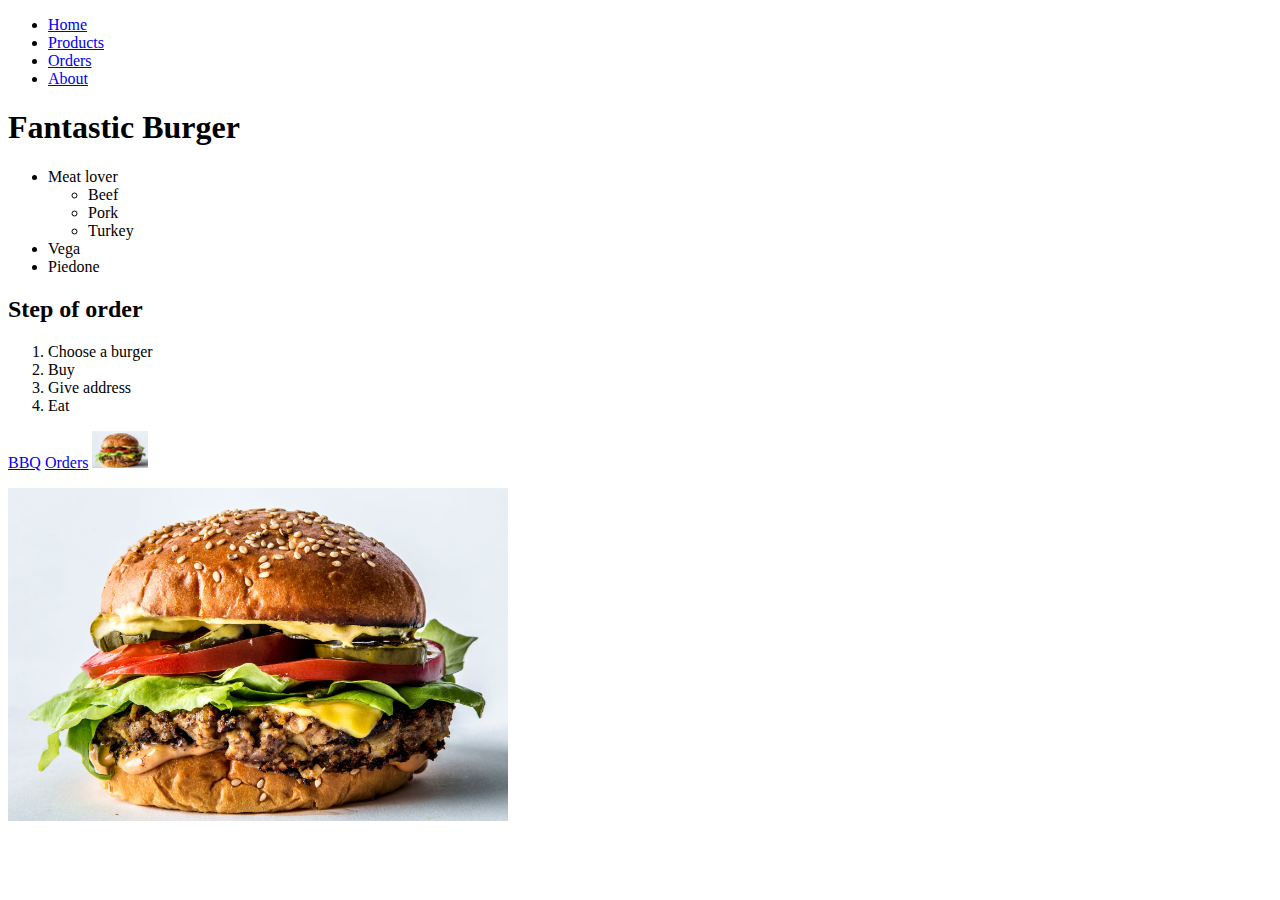
==== index.html @ 158c426a "INIT PAGE." ====
<!DOCTYPE html>
<html lang="en">
<head>
    <meta charset="UTF-8">
    <meta name="viewport" content="width=, initial-scale=1.0">
    <title>Document</title>
</head>
<body>
    <ul>
        <li>
            <a href="/">Home</a>
        </li>
        <li>
            <a href="/pages/products.html">Products</a>
        </li>
        <li>
            <a href="/pages/orders.html">Orders</a>
        </li>
        <li>
            <a href="/about.html">About</a>
        </li>
    </ul>
    <h1>Fantastic Burger</h1>
    <ul>
        <li>
            Meat lover
            <ul>
                <li>Beef</li>
                <li>Pork</li>
                <li>Turkey</li>
            </ul>
            
    </li>
        <li>Vega</li>
        <li>Piedone</li>
    </ul>
    <h2>Step of order</h2>
    <ol>
        <li>Choose a burger</li>
        <li>Buy</li>
        <li>Give address</li>
        <li>Eat</li>
    </ol>

    <a href="https://www.google.com/url?sa=i&url=https%3A%2F%2Fwww.bonappetit.com%2Frecipe%2Fveggie-burger-black-beans-mushrooms&psig=AOvVaw0fclq1XRFEXI2wZpYI6717&ust=1591698017778000&source=images&cd=vfe&ved=0CAMQjB1qFwoTCMCVm63_8ekCFQAAAAAdAAAAABAD"

    >BBQ</a>
    <a href="pages/orders.html">Orders</a>
    <a target="blank" href="https://www.google.com/url?sa=i&url=https%3A%2F%2Fwww.bonappetit.com%2Frecipe%2Fveggie-burger-black-beans-mushrooms&psig=AOvVaw0fclq1XRFEXI2wZpYI6717&ust=1591698017778000&source=images&cd=vfe&ved=0CAMQjB1qFwoTCMCVm63_8ekCFQAAAAAdAAAAABAD">
    <img width="56" src="img/burger.jpg" alt="tasty burger">
    </a>
<p></p>
    <img width="500" src="img/burger.jpg" alt="tasty burger">
</body>
</html>
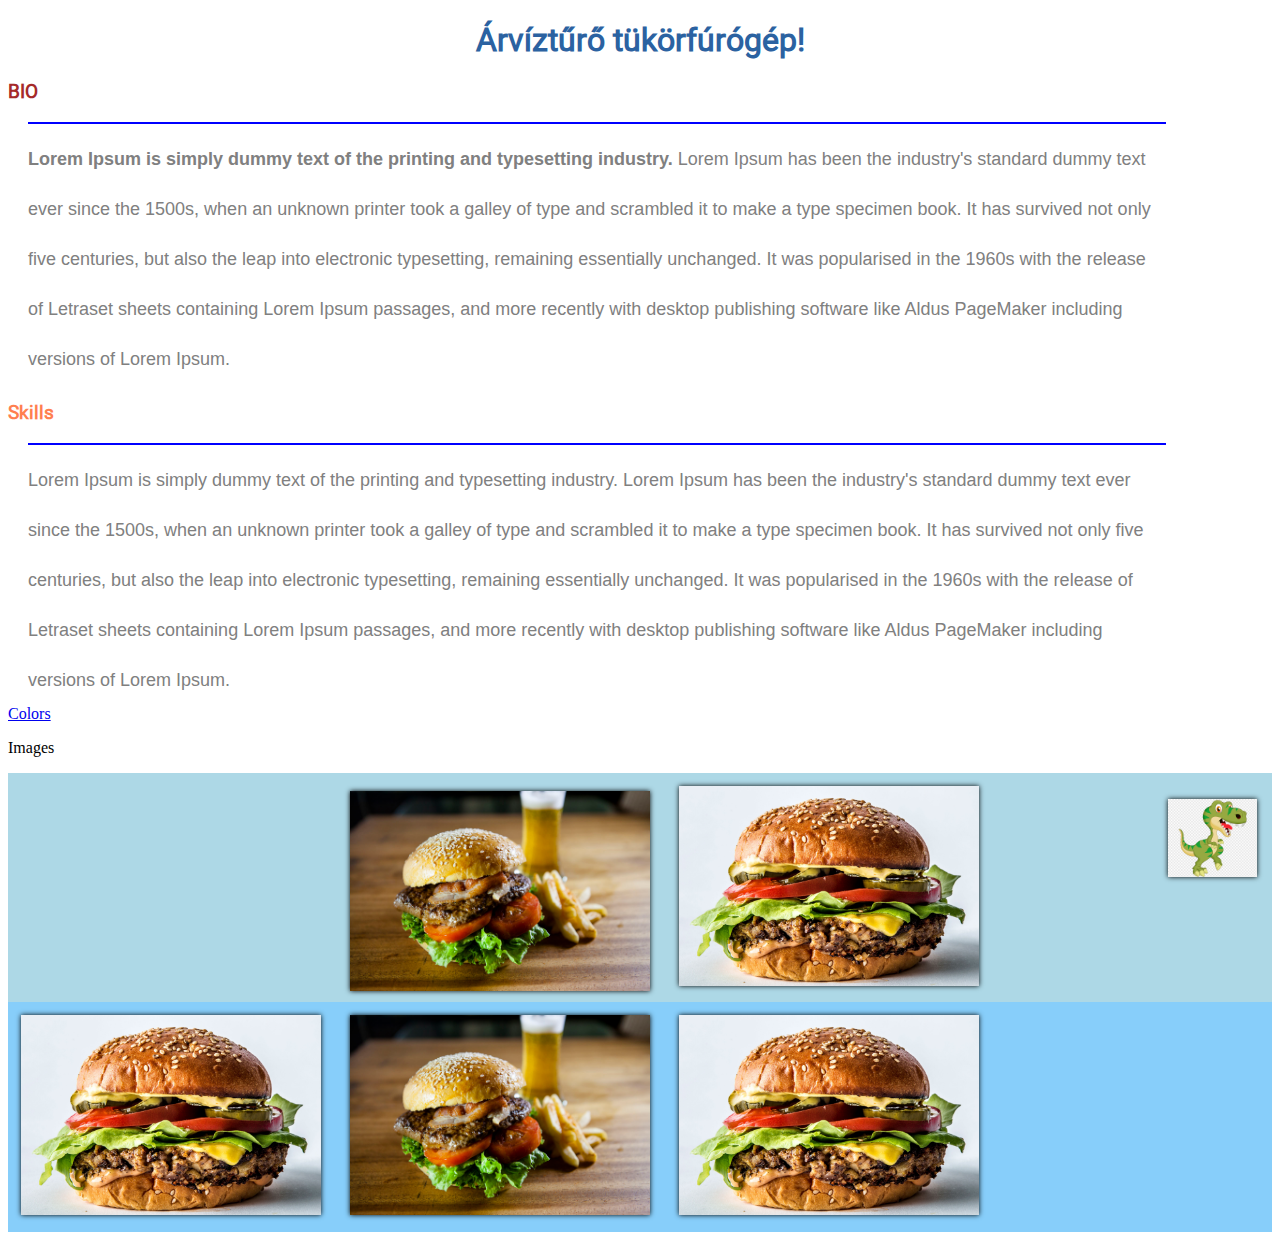
==== commit e9549757: "Frissítés" ====
--- a/index.html
+++ b/index.html
@@ -1,55 +1,62 @@
 <!DOCTYPE html>
 <html lang="en">
+
 <head>
     <meta charset="UTF-8">
     <meta name="viewport" content="width=, initial-scale=1.0">
     <title>Document</title>
+
+    <link rel="stylesheet" href="css/style.css">
+
 </head>
+
 <body>
-    <ul>
-        <li>
-            <a href="/">Home</a>
-        </li>
-        <li>
-            <a href="/pages/products.html">Products</a>
-        </li>
-        <li>
-            <a href="/pages/orders.html">Orders</a>
-        </li>
-        <li>
-            <a href="/about.html">About</a>
-        </li>
-    </ul>
-    <h1>Fantastic Burger</h1>
-    <ul>
-        <li>
-            Meat lover
-            <ul>
-                <li>Beef</li>
-                <li>Pork</li>
-                <li>Turkey</li>
-            </ul>
-            
-    </li>
-        <li>Vega</li>
-        <li>Piedone</li>
-    </ul>
-    <h2>Step of order</h2>
-    <ol>
-        <li>Choose a burger</li>
-        <li>Buy</li>
-        <li>Give address</li>
-        <li>Eat</li>
-    </ol>
+    <h1>Árvíztűrő tükörfúrógép!</h1>
 
-    <a href="https://www.google.com/url?sa=i&url=https%3A%2F%2Fwww.bonappetit.com%2Frecipe%2Fveggie-burger-black-beans-mushrooms&psig=AOvVaw0fclq1XRFEXI2wZpYI6717&ust=1591698017778000&source=images&cd=vfe&ved=0CAMQjB1qFwoTCMCVm63_8ekCFQAAAAAdAAAAABAD"
+    <h3 id="bio-header">BIO</h3>
 
-    >BBQ</a>
-    <a href="pages/orders.html">Orders</a>
-    <a target="blank" href="https://www.google.com/url?sa=i&url=https%3A%2F%2Fwww.bonappetit.com%2Frecipe%2Fveggie-burger-black-beans-mushrooms&psig=AOvVaw0fclq1XRFEXI2wZpYI6717&ust=1591698017778000&source=images&cd=vfe&ved=0CAMQjB1qFwoTCMCVm63_8ekCFQAAAAAdAAAAABAD">
-    <img width="56" src="img/burger.jpg" alt="tasty burger">
-    </a>
-<p></p>
-    <img width="500" src="img/burger.jpg" alt="tasty burger">
+    <p class="content">
+        <span class="bold"> Lorem Ipsum is simply dummy text of the printing and typesetting industry.
+        </span>
+        Lorem Ipsum has been the industry's standard dummy text ever since the 1500s, when an unknown printer took a
+        galley of type and scrambled it to make
+        a type specimen book. It has survived not only five centuries, but also the leap into electronic typesetting,
+        remaining essentially unchanged. It was popularised in the 1960s with the release of Letraset sheets containing
+        Lorem Ipsum passages, and more recently with desktop publishing software like Aldus PageMaker including versions
+        of Lorem Ipsum.
+    </p>
+
+    <h3 id="skills-header">Skills</h3>
+
+    <p class="content">
+        Lorem Ipsum is simply dummy text of the printing and typesetting industry. Lorem Ipsum has been
+        the industry's
+        standard dummy text ever since the 1500s, when an unknown printer took a galley of type and scrambled it to make
+        a type specimen book. It has survived not only five centuries, but also the leap into electronic typesetting,
+        remaining essentially unchanged. It was popularised in the 1960s with the release of Letraset sheets containing
+        Lorem Ipsum passages, and more recently with desktop publishing software like Aldus PageMaker including versions
+        of Lorem Ipsum.
+    </p>
+
+
+    <a href="colors.html">Colors</a>
+
+
+    <p>Images</p>
+    <div class="img-div">
+        <img id="img1" src="/img/burger.jpg" alt="burger">
+        <img id="img2" src="img/burger2.jpg" alt="burger">
+        <img src="/img/burger.jpg" alt="burger">
+    </div>
+    <div class="img-light">
+        <img src="/img/burger.jpg" alt="burger">
+        <img src="img/burger2.jpg" alt="burger">
+        <img src="/img/burger.jpg" alt="burger">
+    </div>
+    <img id="trex" src="img/trex.png" alt="t-rex">
+
+
+
 </body>
+
 </html>--- a/css/style.css
+++ b/css/style.css
@@ -0,0 +1,76 @@
+@font-face{
+    font-family: "Oswald";
+    src: url("/fonts/Oswald/static/Oswald-Regular.ttf");
+    font-weight: 500;
+
+}
+
+@font-face{
+    font-family: "Oswald-light";
+    src: url("/fonts/Oswald/static/Oswald-Light.ttf");
+    font-weight: 200;
+
+}
+
+@font-face{
+    font-family: "Roboto";
+    src: url("/fonts/Roboto/Roboto-Regular.ttf");
+    font-weight: 500;
+
+}
+
+h1 {color: rgb(43, 98, 161);
+    text-align: center;
+    font-family: "Roboto";
+
+}
+
+h3{
+    font-family: "Roboto", sans-serif;
+}
+
+
+#bio-header{color:brown; font-family: 'Roboto', sans-serif;}
+#skills-header{color: coral;}
+
+
+.content {color: grey; font-size: 18px; 
+    font-family: "Oswald-light";
+    font-family: "arial";
+    text-align: left;
+    text-transform: none;
+line-height: 50px;
+font-weight: lighter;
+max-width: 90%;
+
+margin: 10px 20px 0;
+padding: 10px 0 0 0;
+border-top: solid 2px blue;
+
+
+}
+
+.bold{ font-weight: bold;}
+
+.img-div{ background-color: lightblue;}
+.img-light{background-color: lightskyblue;}
+
+img{
+    width: 300px;
+   margin: 1%; 
+
+   
+
+   box-shadow: 0 0 5px black;
+}
+#img1 {display: inline;
+        visibility: hidden;}
+
+#img2 { position: relative;
+top: 5px;}
+
+#trex {position: fixed;
+width: 7%;
+margin: 1%;
+bottom: 10px;
+right: 10px;}
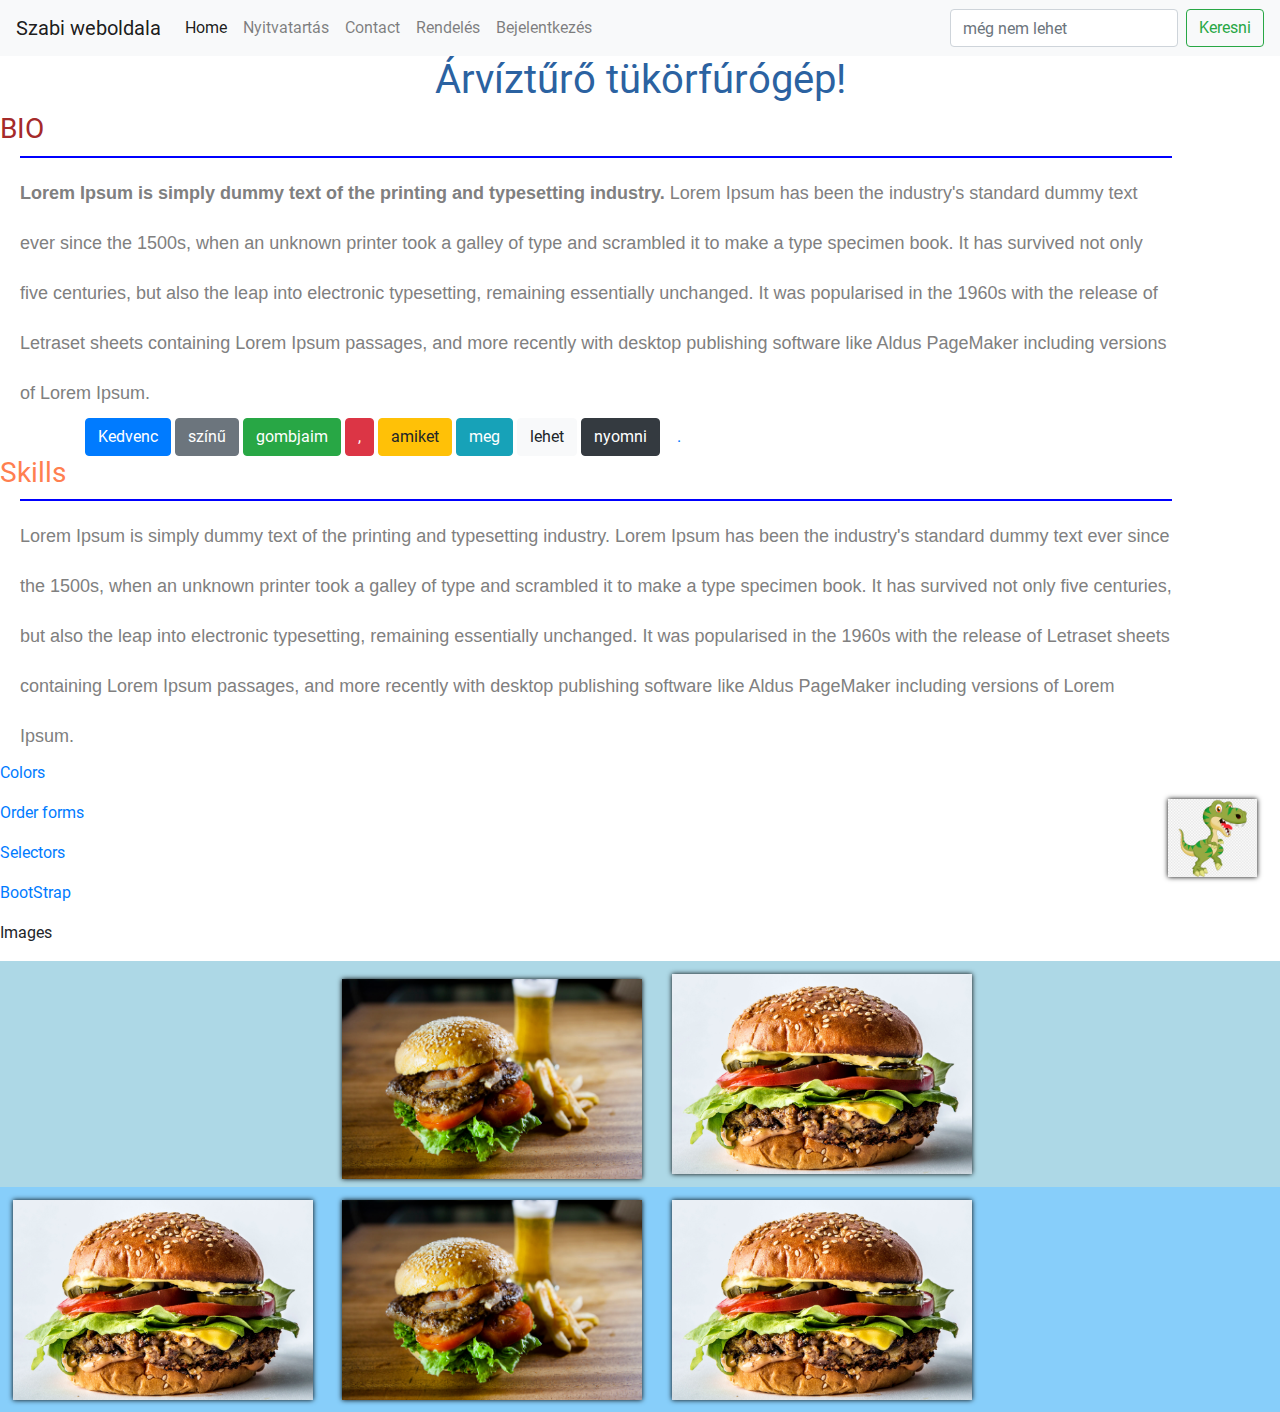
==== commit aff6aaa9: "frissites" ====
--- a/index.html
+++ b/index.html
@@ -4,13 +4,53 @@
 <head>
     <meta charset="UTF-8">
     <meta name="viewport" content="width=, initial-scale=1.0">
-    <title>Document</title>
-
+    <title>Szabi weboldala</title>
+    <link rel="stylesheet" href="lib/css/bootstrap.min.css">
     <link rel="stylesheet" href="css/style.css">
 
 </head>
 
 <body>
+
+    <nav class="navbar navbar-expand-lg navbar-light bg-light">
+        <a class="navbar-brand" href="index.html">Szabi weboldala</a>
+        <button class="navbar-toggler" type="button" data-toggle="collapse" data-target="#navbarSupportedContent"
+            aria-controls="navbarSupportedContent" aria-expanded="false" aria-label="Toggle navigation">
+            <span class="navbar-toggler-icon"></span>
+        </button>
+
+        <div class="collapse navbar-collapse" id="navbarSupportedContent">
+            <ul class="navbar-nav mr-auto">
+                <li class="nav-item active">
+                    <a class="nav-link" href="index.html">Home <span class="sr-only">(current)</span></a>
+                </li>
+                <li class="nav-item">
+                    <a class="nav-link" href="about.html">Nyitvatartás</a>
+                </li>
+                <li class="nav-item">
+                    <a class="nav-link" href="contact.html">Contact</a>
+                </li>
+                <li class="nav-item">
+                    <a class="nav-link" href="order-form.html">Rendelés</a>
+                </li>
+                <li class="nav-item">
+                    <a class="nav-link" href="login.html">Bejelentkezés</a>
+                </li>
+                
+            </ul>
+            <form class="form-inline my-2 my-lg-0">
+                <input class="form-control mr-sm-2" type="search" placeholder="még nem lehet" aria-label="Search">
+                <button class="btn btn-outline-success my-2 my-sm-0" type="submit">Keresni</button>
+            </form>
+        </div>
+    </nav>
+
+
+
+
+
+
+
     <h1>Árvíztűrő tükörfúrógép!</h1>
 
     <h3 id="bio-header">BIO</h3>
@@ -26,6 +66,29 @@
         of Lorem Ipsum.
     </p>
 
+
+
+
+
+    <div class="container">
+<div class="row">
+<div class="col">
+    <button type="button" class="btn btn-primary">Kedvenc</button>
+<button type="button" class="btn btn-secondary">színű</button>
+<button type="button" class="btn btn-success">gombjaim</button>
+<button type="button" class="btn btn-danger">,</button>
+<button type="button" class="btn btn-warning">amiket</button>
+<button type="button" class="btn btn-info">meg</button>
+<button type="button" class="btn btn-light">lehet</button>
+<button type="button" class="btn btn-dark">nyomni</button>
+<button type="button" class="btn btn-link">.</button>
+</div>
+</div>
+    </div>
+
+
+
+
     <h3 id="skills-header">Skills</h3>
 
     <p class="content">
@@ -38,9 +101,18 @@
         of Lorem Ipsum.
     </p>
 
-
+<p>
     <a href="colors.html">Colors</a>
-
+</p>
+<p>
+    <a href="order-form.html">Order forms</a>
+</p>
+<p>
+    <a href="selectros.html">Selectors</a>
+</p>
+<p>
+    <a href="bt.html">BootStrap</a>
+</p>
 
     <p>Images</p>
     <div class="img-div">
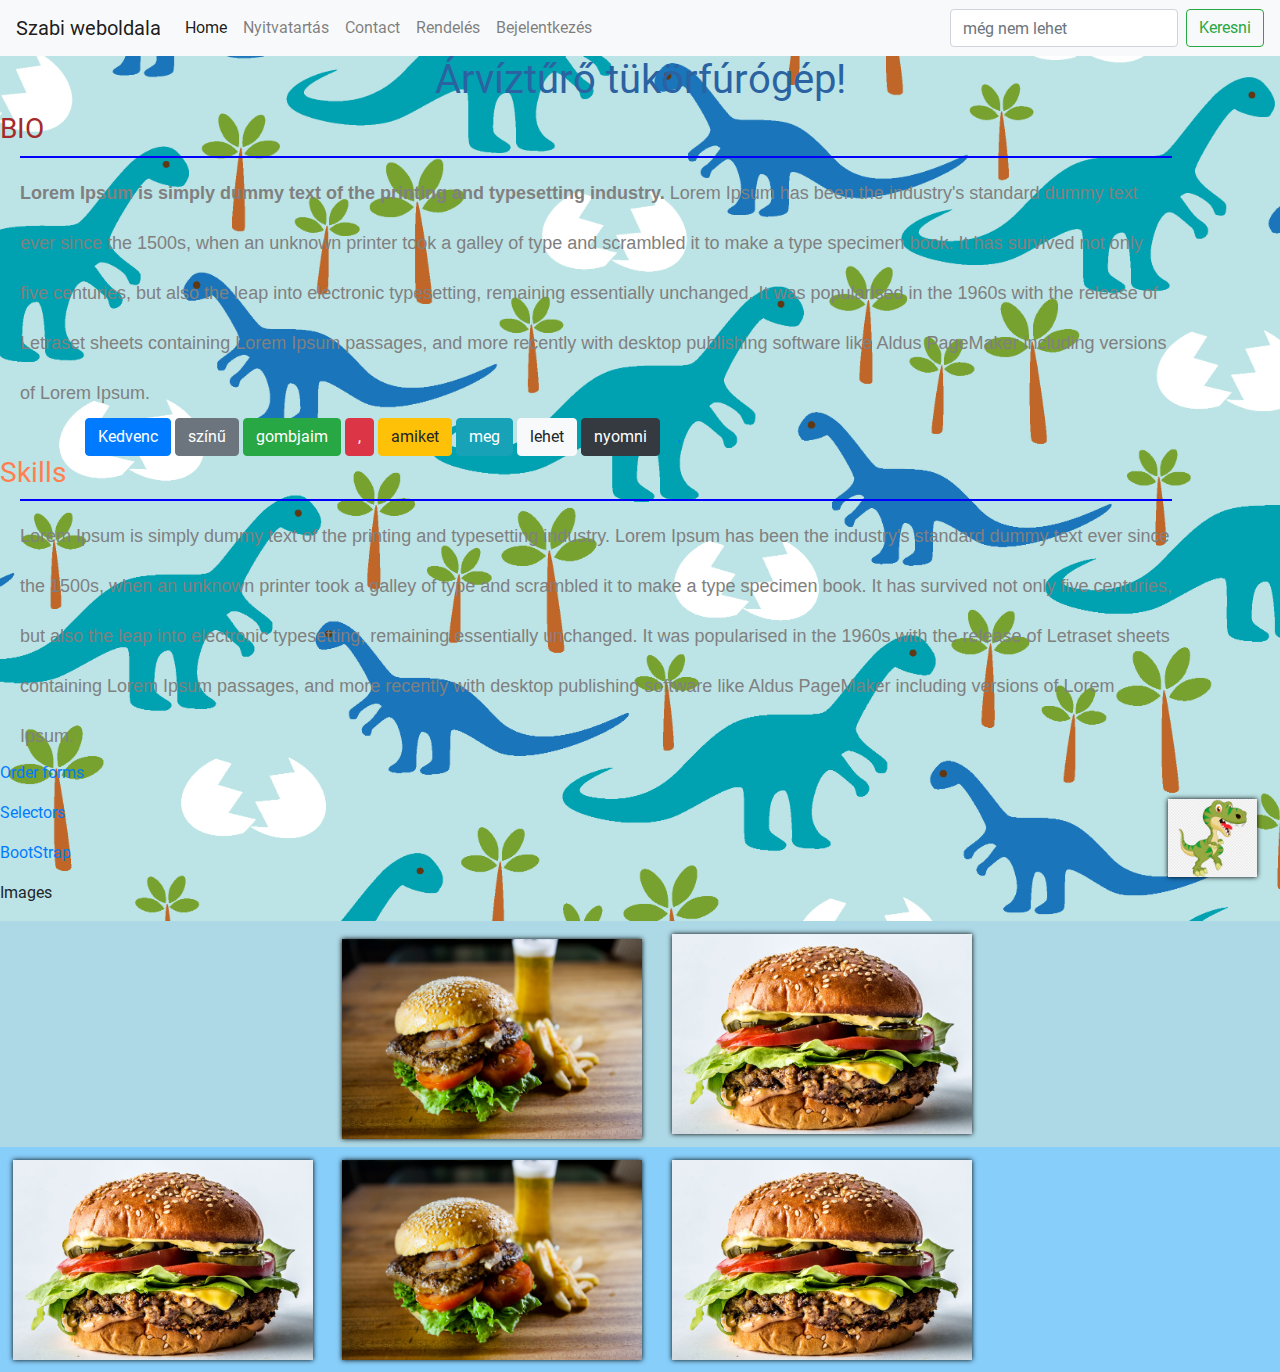
==== commit 5bf2fbc0: "background update" ====
--- a/index.html
+++ b/index.html
@@ -101,9 +101,7 @@
         of Lorem Ipsum.
     </p>
 
-<p>
-    <a href="colors.html">Colors</a>
-</p>
+
 <p>
     <a href="order-form.html">Order forms</a>
 </p>
@@ -129,6 +127,16 @@
 
 
 
+
+
+    <!DOCTYPE html>
+<html>
+<body style="background-image:url(img/dinosaur_baby.jpg); background-position: center;
+background-size: 110%;">
+</body>
+</html>
+
+
 </body>
 
 </html>--- a/css/style.css
+++ b/css/style.css
@@ -74,3 +74,5 @@
 margin: 1%;
 bottom: 10px;
 right: 10px;}
+
+
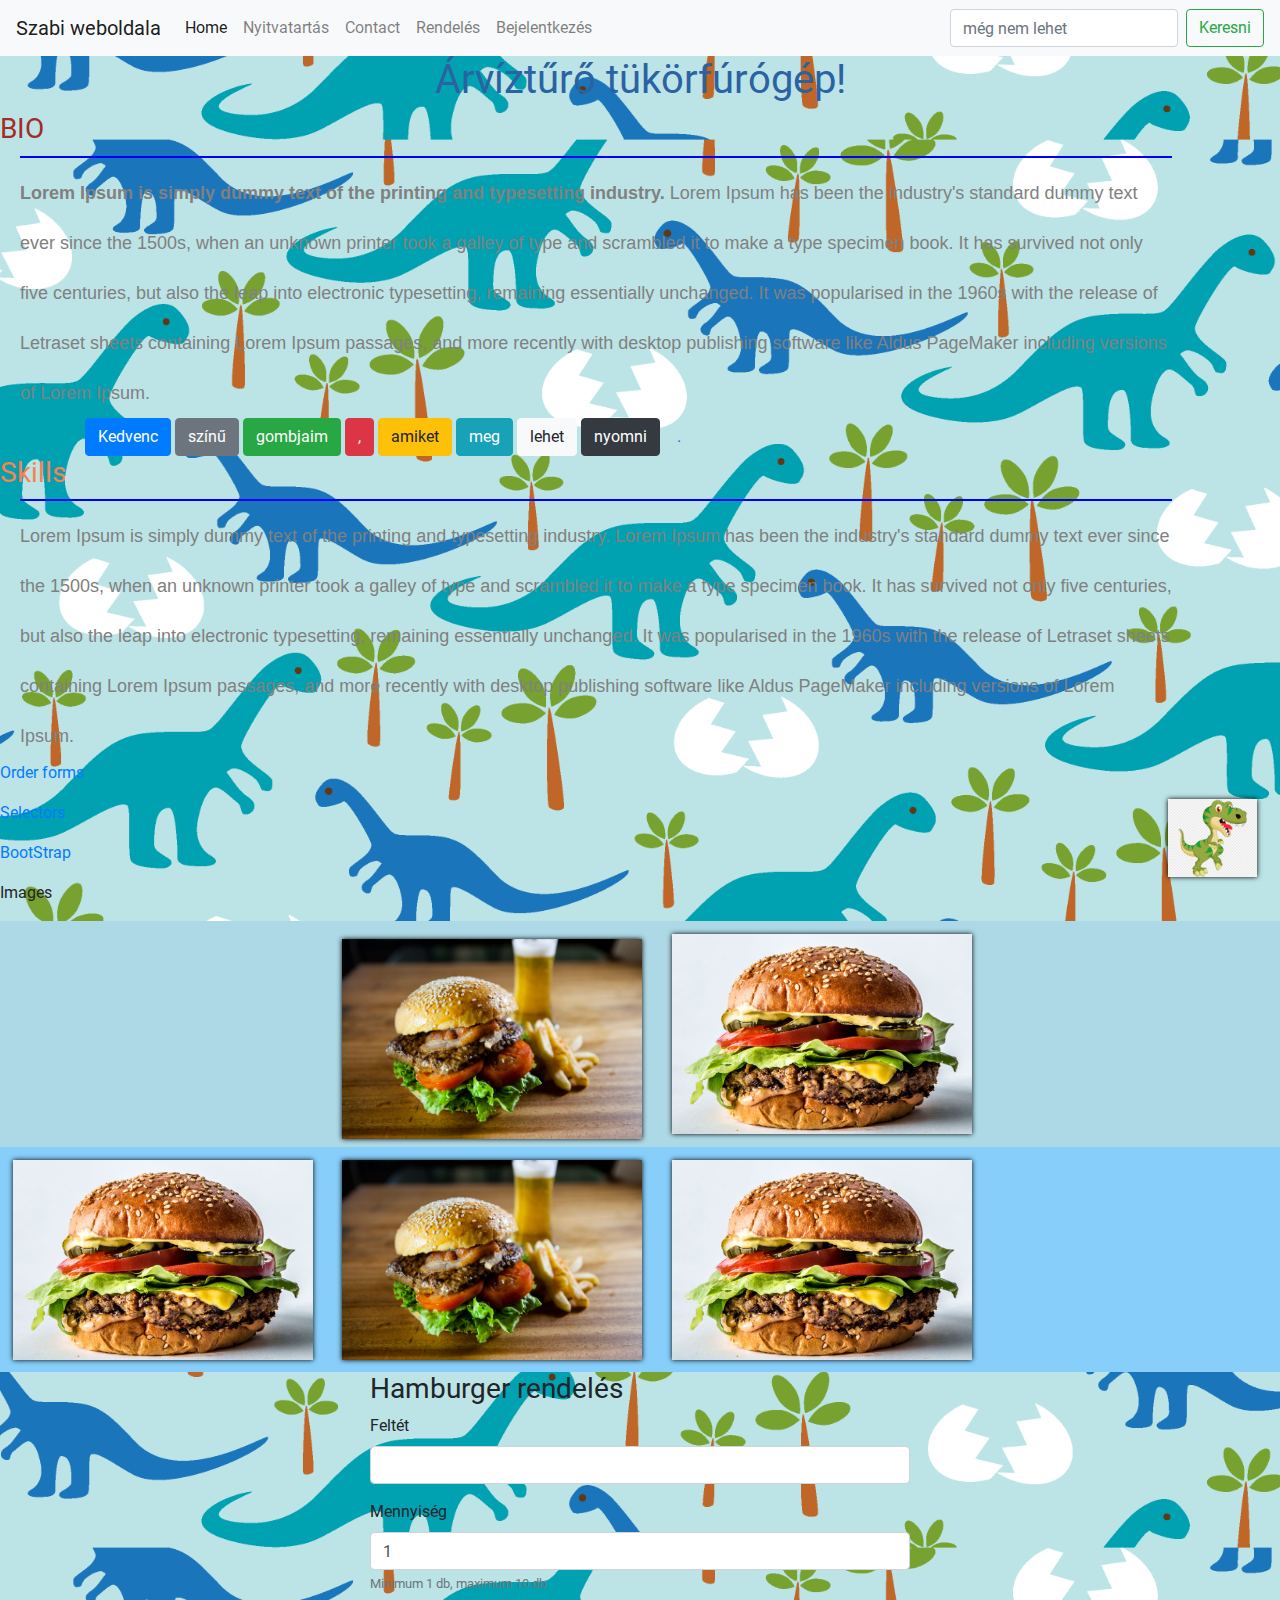
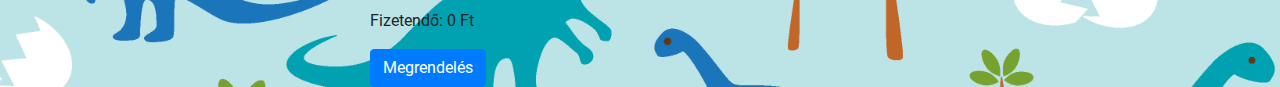
==== commit f0d11c29: "frissites" ====
--- a/index.html
+++ b/index.html
@@ -36,7 +36,7 @@
                 <li class="nav-item">
                     <a class="nav-link" href="login.html">Bejelentkezés</a>
                 </li>
-                
+
             </ul>
             <form class="form-inline my-2 my-lg-0">
                 <input class="form-control mr-sm-2" type="search" placeholder="még nem lehet" aria-label="Search">
@@ -71,19 +71,19 @@
 
 
     <div class="container">
-<div class="row">
-<div class="col">
-    <button type="button" class="btn btn-primary">Kedvenc</button>
-<button type="button" class="btn btn-secondary">színű</button>
-<button type="button" class="btn btn-success">gombjaim</button>
-<button type="button" class="btn btn-danger">,</button>
-<button type="button" class="btn btn-warning">amiket</button>
-<button type="button" class="btn btn-info">meg</button>
-<button type="button" class="btn btn-light">lehet</button>
-<button type="button" class="btn btn-dark">nyomni</button>
-<button type="button" class="btn btn-link">.</button>
-</div>
-</div>
+        <div class="row">
+            <div class="col">
+                <button type="button" class="btn btn-primary">Kedvenc</button>
+                <button type="button" class="btn btn-secondary">színű</button>
+                <button type="button" class="btn btn-success">gombjaim</button>
+                <button type="button" class="btn btn-danger">,</button>
+                <button type="button" class="btn btn-warning">amiket</button>
+                <button type="button" class="btn btn-info">meg</button>
+                <button type="button" class="btn btn-light">lehet</button>
+                <button type="button" class="btn btn-dark">nyomni</button>
+                <button type="button" class="btn btn-link">.</button>
+            </div>
+        </div>
     </div>
 
 
@@ -102,15 +102,15 @@
     </p>
 
 
-<p>
-    <a href="order-form.html">Order forms</a>
-</p>
-<p>
-    <a href="selectros.html">Selectors</a>
-</p>
-<p>
-    <a href="bt.html">BootStrap</a>
-</p>
+    <p>
+        <a href="order-form.html">Order forms</a>
+    </p>
+    <p>
+        <a href="selectros.html">Selectors</a>
+    </p>
+    <p>
+        <a href="bt.html">BootStrap</a>
+    </p>
 
     <p>Images</p>
     <div class="img-div">
@@ -130,11 +130,68 @@
 
 
     <!DOCTYPE html>
-<html>
-<body style="background-image:url(img/dinosaur_baby.jpg); background-position: center;
+    <html>
+
+    <body style="background-image:url(img/dinosaur_baby.jpg); background-position: center;
 background-size: 110%;">
-</body>
-</html>
+
+
+
+
+
+
+        <!-- 
+
+    <script>
+alert("Szia!");
+</script>
+
+-->
+
+
+        <script src="js/main.js"></script>
+        <script src="js/scope.js"></script>
+
+
+        <div class="container">
+            <div class="row">
+                <div class="col-3"></div>
+                <div class="col-6">
+                    <h3>Hamburger rendelés</h3>
+                    <form action="">
+                        <div class="form-group">
+                            <label for="">Feltét</label>
+                            <input type="text" name="top-input" class="form-control">
+
+                        </div>
+                        <div class="form-group">
+                            <label for="">Mennyiség</label>
+                            <input type="number" name="amount-input" class="form-control" value="1">
+                            <small class="form-text text-muted">
+                                Minimum 1 db, maximum 10 db
+                            </small>
+                        </div>
+                        <div class="form-group">
+                            Fizetendő: <span class="show-amount">
+                                    0
+                            </span> Ft
+
+                        </div>
+                        <button onclick="calcAmount()" type="button" class="btn btn-primary">Megrendelés</button>
+                    </form>
+
+
+                </div>
+
+            </div>
+
+        </div>
+
+
+
+    </body>
+
+    </html>
 
 
 </body>
